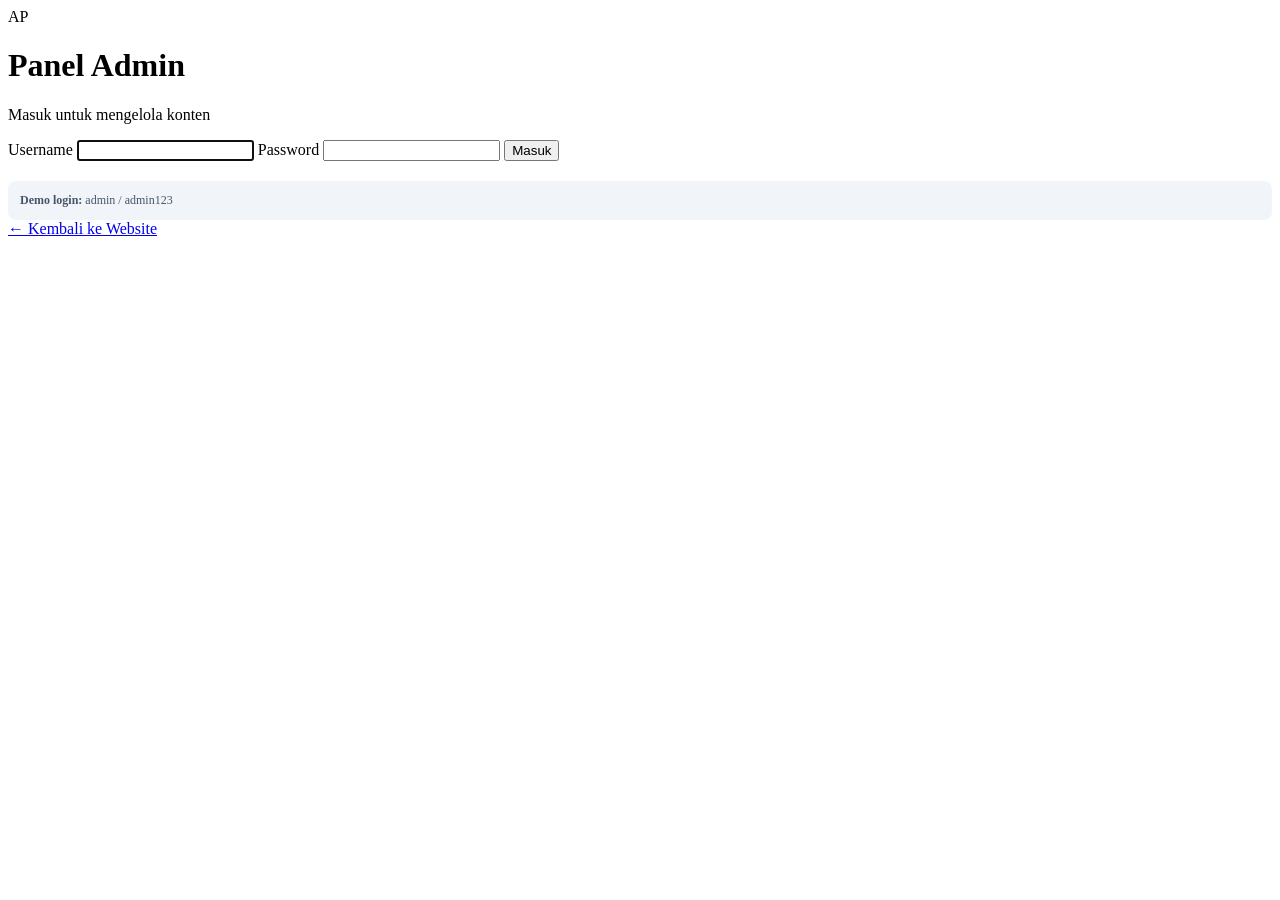
==== admin/index.html @ 10293312 "Create index.html" ====
<!DOCTYPE html>
<html lang="id">
<head>
<meta charset="UTF-8">
<meta name="viewport" content="width=device-width,initial-scale=1">
<title>Login Admin — Aksi Perubahan</title>
<link rel="stylesheet" href="../assets/admin.css">
<link href="https://fonts.googleapis.com/css2?family=Plus+Jakarta+Sans:wght@400;500;600;700;800&display=swap" rel="stylesheet">
</head>
<body class="login-page">
<script>
  // Redirect jika sudah login
  if (sessionStorage.getItem('ap_admin') === '1') location.replace('dashboard.html');
</script>
<div class="login-box">
  <div class="login-logo">AP</div>
  <h1>Panel Admin</h1>
  <p>Masuk untuk mengelola konten</p>
  <div id="errorBox" style="display:none" class="alert error"></div>
  <form id="loginForm">
    <label>Username</label>
    <input name="username" id="username" required autofocus autocomplete="username">
    <label>Password</label>
    <input type="password" name="password" id="password" required autocomplete="current-password">
    <button type="submit">Masuk</button>
  </form>
  <div style="margin-top:20px;padding:12px;background:#f1f5f9;border-radius:8px;font-size:12px;color:#475569">
    <b>Demo login:</b> admin / admin123
  </div>
  <a href="../index.html" class="back-link">← Kembali ke Website</a>
</div>
<script>
document.getElementById('loginForm').addEventListener('submit', function(e){
  e.preventDefault();
  const u = document.getElementById('username').value.trim();
  const p = document.getElementById('password').value;
  if (u === 'admin' && p === 'admin123') {
    sessionStorage.setItem('ap_admin', '1');
    sessionStorage.setItem('ap_admin_nama', 'Administrator');
    location.href = 'dashboard.html';
  } else {
    const eb = document.getElementById('errorBox');
    eb.textContent = 'Username atau password salah';
    eb.style.display = 'block';
  }
});
</script>
</body>
</html>
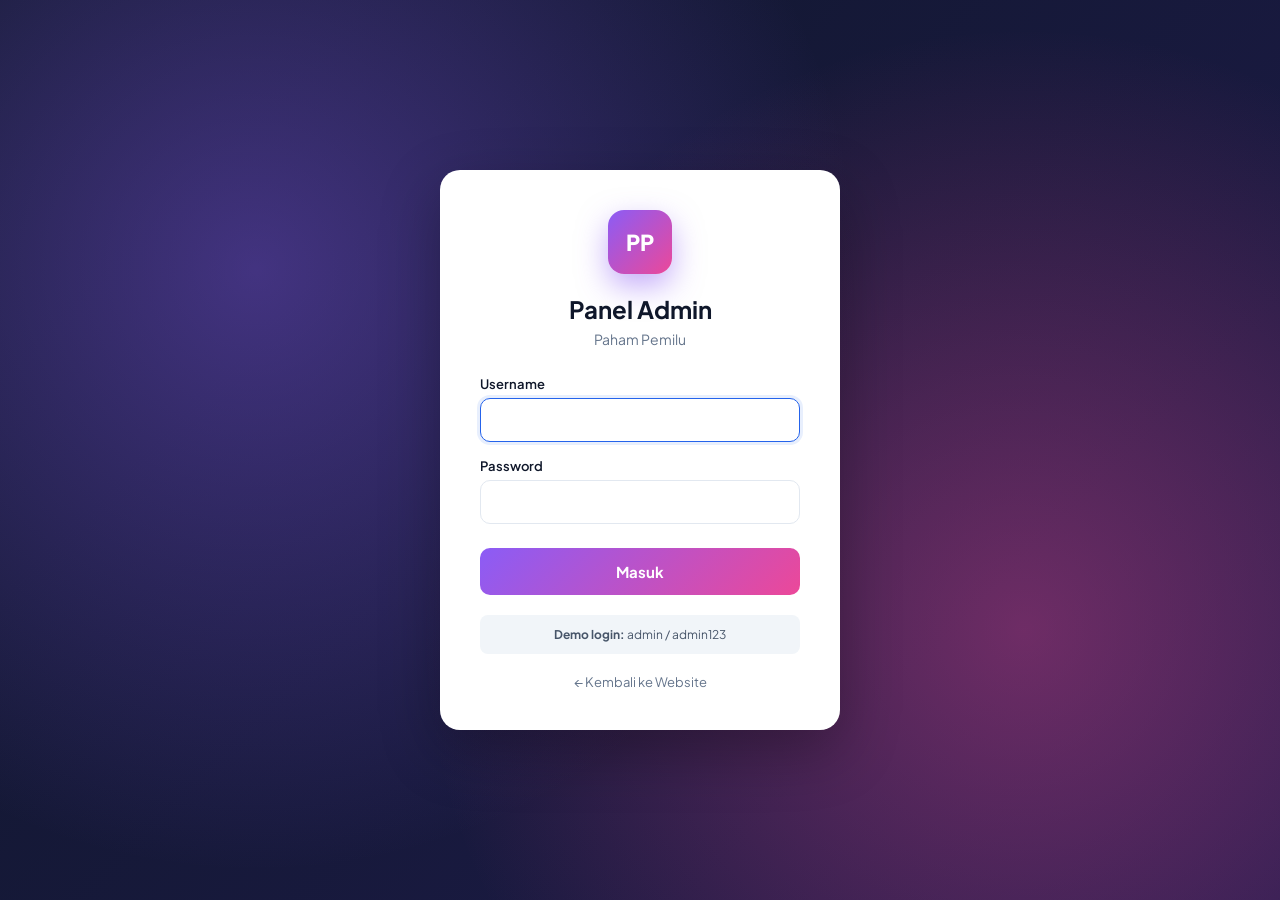
==== commit 778d362b: "Update index.html" ====
--- a/admin/index.html
+++ b/admin/index.html
@@ -3,19 +3,40 @@
 <head>
 <meta charset="UTF-8">
 <meta name="viewport" content="width=device-width,initial-scale=1">
-<title>Login Admin — Aksi Perubahan</title>
+<title>Login Admin — Paham Pemilu</title>
 <link rel="stylesheet" href="../assets/admin.css">
-<link href="https://fonts.googleapis.com/css2?family=Plus+Jakarta+Sans:wght@400;500;600;700;800&display=swap" rel="stylesheet">
+<link href="https://fonts.googleapis.com/css2?family=Plus+Jakarta+Sans:wght@400;500;600;700;800;900&display=swap" rel="stylesheet">
+<style>
+  .login-page{
+    background:
+      radial-gradient(circle at 20% 30%,rgba(139,92,246,.4),transparent 50%),
+      radial-gradient(circle at 80% 70%,rgba(236,72,153,.4),transparent 50%),
+      linear-gradient(135deg,#0f172a,#1e1b4b)!important;
+  }
+  .login-logo{
+    background:linear-gradient(135deg,#8b5cf6,#ec4899)!important;
+    box-shadow:0 12px 30px rgba(139,92,246,.5)!important;
+    animation:bounceY 3s ease-in-out infinite;
+  }
+  @keyframes bounceY{0%,100%{transform:translateY(0)}50%{transform:translateY(-8px)}}
+  .login-box button{
+    background:linear-gradient(135deg,#8b5cf6,#ec4899)!important;
+    transition:transform .2s,box-shadow .2s;
+  }
+  .login-box button:hover{
+    transform:translateY(-2px);
+    box-shadow:0 10px 24px rgba(139,92,246,.45);
+  }
+</style>
 </head>
 <body class="login-page">
 <script>
-  // Redirect jika sudah login
   if (sessionStorage.getItem('ap_admin') === '1') location.replace('dashboard.html');
 </script>
 <div class="login-box">
-  <div class="login-logo">AP</div>
+  <div class="login-logo">PP</div>
   <h1>Panel Admin</h1>
-  <p>Masuk untuk mengelola konten</p>
+  <p>Paham Pemilu</p>
   <div id="errorBox" style="display:none" class="alert error"></div>
   <form id="loginForm">
     <label>Username</label>
@@ -46,4 +67,4 @@
 });
 </script>
 </body>
-</html>
+</html>
--- a/assets/admin.css
+++ b/assets/admin.css
@@ -0,0 +1,121 @@
+*{margin:0;padding:0;box-sizing:border-box}
+body{font-family:'Plus Jakarta Sans',sans-serif;background:#f1f5f9;color:#0f172a;font-size:14px}
+
+/* LOGIN */
+.login-page{display:flex;align-items:center;justify-content:center;min-height:100vh;background:linear-gradient(135deg,#2563eb,#7c3aed);padding:20px}
+.login-box{background:#fff;padding:40px;border-radius:20px;width:100%;max-width:400px;box-shadow:0 20px 60px rgba(0,0,0,.3);text-align:center}
+.login-logo{width:64px;height:64px;background:linear-gradient(135deg,#2563eb,#7c3aed);border-radius:16px;margin:0 auto 20px;display:flex;align-items:center;justify-content:center;color:#fff;font-weight:800;font-size:22px}
+.login-box h1{font-size:24px;margin-bottom:6px}
+.login-box p{color:#64748b;margin-bottom:28px;font-size:14px}
+.login-box label{display:block;text-align:left;font-size:13px;font-weight:600;margin-bottom:6px;margin-top:16px}
+.login-box input{width:100%;padding:12px 14px;border:1px solid #e2e8f0;border-radius:10px;font-family:inherit;font-size:14px;outline:none}
+.login-box input:focus{border-color:#2563eb;box-shadow:0 0 0 3px rgba(37,99,235,.1)}
+.login-box button{width:100%;padding:14px;background:#2563eb;color:#fff;border:none;border-radius:10px;font-weight:700;font-size:15px;cursor:pointer;margin-top:24px;font-family:inherit}
+.login-box button:hover{background:#1d4ed8}
+.back-link{display:inline-block;margin-top:20px;color:#64748b;text-decoration:none;font-size:13px}
+.back-link:hover{color:#2563eb}
+
+/* LAYOUT */
+.admin-layout{display:flex;min-height:100vh}
+.sidebar{width:260px;background:#0f172a;color:#cbd5e1;padding:24px 0;display:flex;flex-direction:column;position:fixed;height:100vh;left:0;top:0}
+.side-brand{display:flex;gap:12px;align-items:center;padding:0 24px 24px;border-bottom:1px solid #1e293b;color:#fff;font-size:13px}
+.side-icon{width:40px;height:40px;background:linear-gradient(135deg,#2563eb,#7c3aed);border-radius:10px;display:flex;align-items:center;justify-content:center;color:#fff;font-weight:800;flex-shrink:0}
+.side-brand small{color:#64748b}
+.sidebar nav{padding:20px 12px;flex:1}
+.sidebar nav a{display:block;padding:11px 16px;color:#cbd5e1;text-decoration:none;border-radius:8px;margin-bottom:4px;font-weight:500;font-size:14px}
+.sidebar nav a:hover{background:#1e293b;color:#fff}
+.sidebar nav a.active{background:#2563eb;color:#fff}
+.side-footer{padding:16px 12px;border-top:1px solid #1e293b}
+.side-footer a{display:block;padding:10px 16px;color:#94a3b8;text-decoration:none;font-size:13px;border-radius:8px}
+.side-footer a:hover{background:#1e293b;color:#fff}
+.side-footer .logout:hover{background:#dc2626;color:#fff}
+
+.admin-main{margin-left:260px;padding:32px;flex:1;min-width:0}
+.topbar{margin-bottom:24px;font-size:15px}
+
+.page-title{font-size:26px;font-weight:800;margin-bottom:4px}
+.page-sub{color:#64748b;margin-bottom:24px}
+.page-head{display:flex;justify-content:space-between;align-items:center;margin-bottom:24px;flex-wrap:wrap;gap:12px}
+
+/* DASHBOARD STATS */
+.stats-grid{display:grid;grid-template-columns:repeat(auto-fit,minmax(220px,1fr));gap:20px;margin-bottom:32px}
+.stat-card{background:#fff;border-radius:16px;padding:24px;display:flex;gap:16px;align-items:center;box-shadow:0 1px 3px rgba(0,0,0,.05)}
+.stat-icon{width:56px;height:56px;border-radius:12px;display:flex;align-items:center;justify-content:center;font-size:24px;flex-shrink:0}
+.stat-icon.blue{background:#dbeafe}
+.stat-icon.green{background:#dcfce7}
+.stat-icon.orange{background:#fed7aa}
+.stat-num{font-size:28px;font-weight:800}
+.stat-lbl{font-size:13px;color:#64748b}
+
+.quick-links{background:#fff;padding:24px;border-radius:16px}
+.quick-links h3{margin-bottom:16px}
+.quick-links .btn{margin-right:8px}
+
+/* TABLES */
+.table-wrap{background:#fff;border-radius:16px;overflow:hidden;box-shadow:0 1px 3px rgba(0,0,0,.05)}
+table{width:100%;border-collapse:collapse}
+thead{background:#f8fafc}
+th{padding:14px 20px;text-align:left;font-weight:600;font-size:13px;color:#475569;border-bottom:1px solid #e2e8f0}
+td{padding:14px 20px;border-bottom:1px solid #f1f5f9;font-size:14px}
+tbody tr:hover{background:#f8fafc}
+.empty-row{text-align:center;color:#94a3b8;padding:40px!important}
+
+.tag-blue{display:inline-block;background:#dbeafe;color:#1e40af;font-size:11px;padding:3px 10px;border-radius:100px;font-weight:600}
+
+/* BUTTONS */
+.btn{display:inline-block;padding:10px 20px;border-radius:10px;font-size:14px;font-weight:600;text-decoration:none;border:none;cursor:pointer;font-family:inherit;transition:all .15s}
+.btn-primary{background:#2563eb;color:#fff}
+.btn-primary:hover{background:#1d4ed8}
+.btn-secondary{background:#e2e8f0;color:#0f172a}
+.btn-secondary:hover{background:#cbd5e1}
+
+.btn-sm{display:inline-block;padding:6px 12px;border-radius:6px;font-size:12px;font-weight:600;text-decoration:none;margin-right:4px}
+.btn-sm.view{background:#dcfce7;color:#166534}
+.btn-sm.edit{background:#fef3c7;color:#92400e}
+.btn-sm.delete{background:#fee2e2;color:#991b1b}
+.actions{white-space:nowrap}
+
+/* FORMS */
+.card-form{background:#fff;padding:32px;border-radius:16px;max-width:720px}
+.card-form label{display:block;font-size:13px;font-weight:600;margin-bottom:6px;margin-top:16px;color:#334155}
+.card-form label:first-child{margin-top:0}
+.card-form input,.card-form select,.card-form textarea{width:100%;padding:11px 14px;border:1px solid #e2e8f0;border-radius:10px;font-family:inherit;font-size:14px;outline:none;background:#fff}
+.card-form input:focus,.card-form select:focus,.card-form textarea:focus{border-color:#2563eb;box-shadow:0 0 0 3px rgba(37,99,235,.1)}
+.card-form textarea{resize:vertical}
+.card-form .hint{font-size:12px;color:#64748b;margin-top:6px}
+.form-actions{margin-top:24px;display:flex;gap:10px}
+.row-2{display:grid;grid-template-columns:1fr 1fr;gap:16px}
+
+/* ALERTS */
+.alert{padding:14px 18px;border-radius:10px;margin-bottom:20px;font-size:14px;font-weight:500}
+.alert.success{background:#dcfce7;color:#166534;border:1px solid #bbf7d0}
+.alert.error{background:#fee2e2;color:#991b1b;border:1px solid #fecaca}
+
+@media(max-width:768px){
+  .sidebar{width:100%;height:auto;position:relative}
+  .admin-main{margin-left:0;padding:20px}
+  .row-2{grid-template-columns:1fr}
+}
+
+/* === MODAL FORM (tambahan) === */
+.form-modal {
+  position: fixed;
+  inset: 0;
+  background: rgba(0,0,0,.6);
+  display: none;
+  align-items: flex-start;
+  justify-content: center;
+  z-index: 100;
+  padding: 30px 20px;
+  overflow-y: auto;
+}
+.form-modal.open { display: flex; }
+.form-modal-box {
+  background: #fff;
+  border-radius: 16px;
+  max-width: 640px;
+  width: 100%;
+  padding: 32px;
+  margin: auto;
+}
+.form-modal-box h2 { margin-bottom: 20px; font-size: 20px; }
